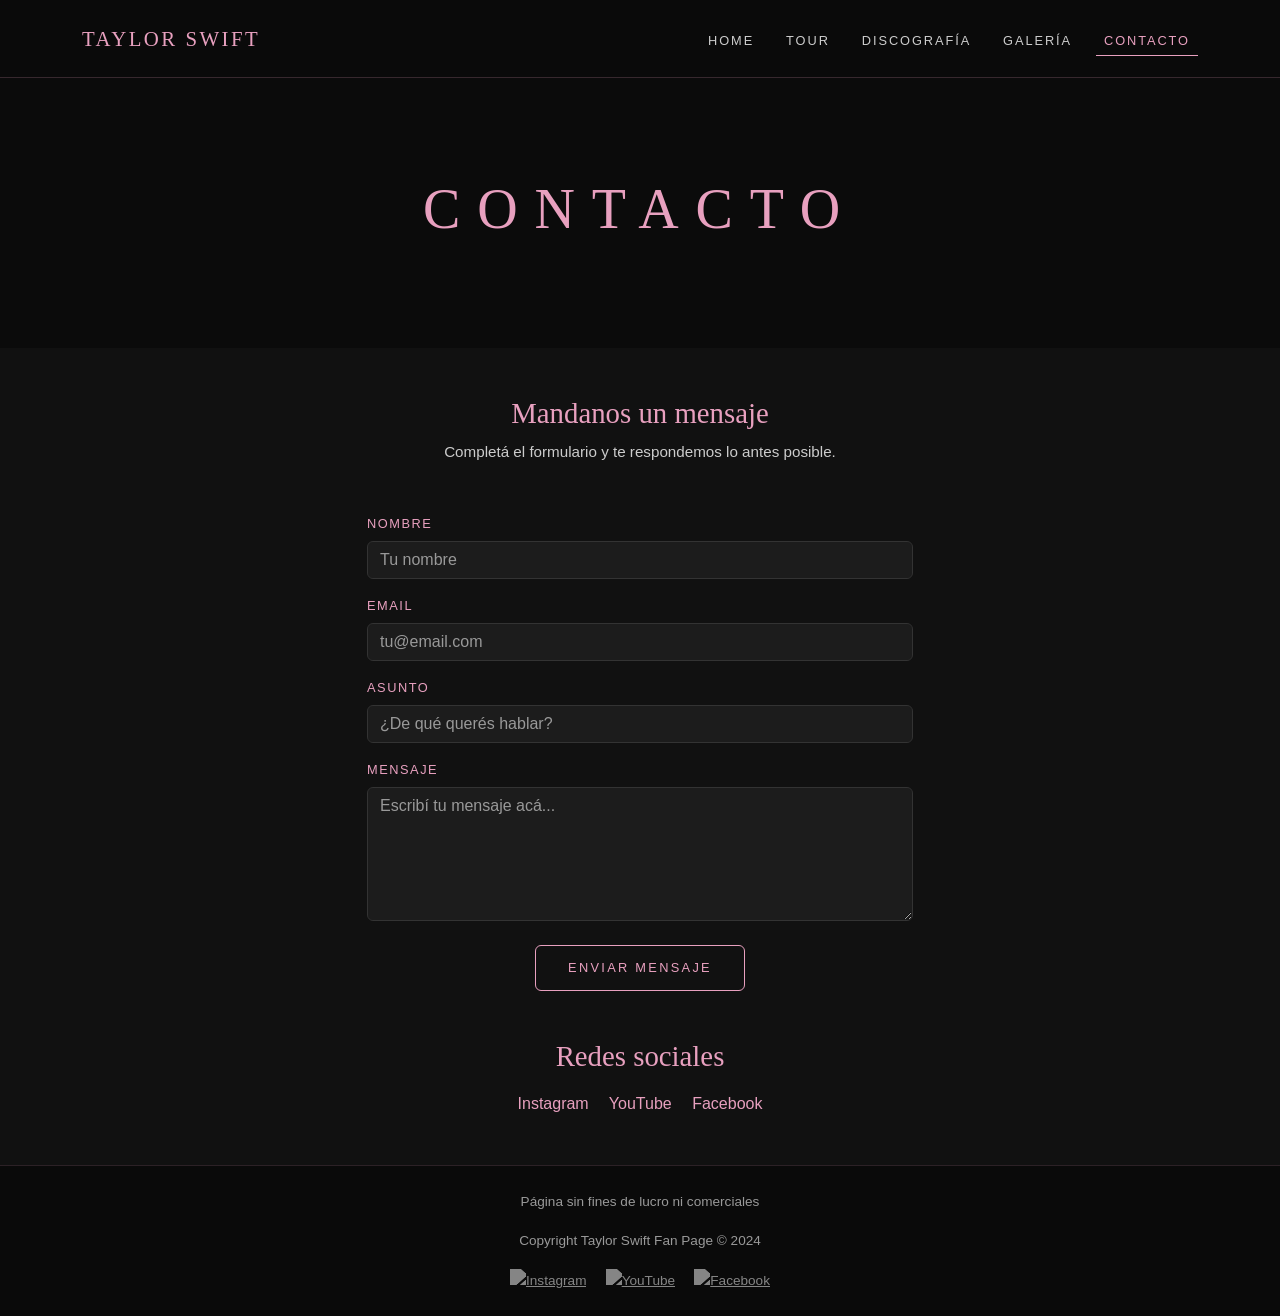
==== page/contacto.html @ 0dcefc40 "Agrega estructura base HTML de las 5 páginas" ====
<!DOCTYPE html>
<html lang="es">

<head>
  <meta charset="UTF-8">
  <meta name="viewport" content="width=device-width, initial-scale=1, shrink-to-fit=no">
  <meta name="description" content="Contacto - Taylor Swift Fan Page Argentina.">
  <meta name="keywords" content="taylor swift contacto, fan page, swiftie argentina">
  <meta name="author" content="Taylor Swift Fan Page">
  <title>Taylor Swift - CONTACTO</title>

  <link href="https://cdn.jsdelivr.net/npm/bootstrap@5.3.3/dist/css/bootstrap.min.css" rel="stylesheet">
  <link rel="stylesheet" href="../css/style.css">
</head>

<body>

  <!-- NAVBAR -->
  <nav class="navbar navbar-expand-lg ts-navbar">
    <div class="container">
      <a class="navbar-brand ts-brand" href="../index.html">TAYLOR SWIFT</a>
      <button class="navbar-toggler ts-toggler" type="button" data-bs-toggle="collapse" data-bs-target="#navMenu">
        <span class="navbar-toggler-icon"></span>
      </button>
      <div class="collapse navbar-collapse" id="navMenu">
        <ul class="navbar-nav ms-auto">
          <li class="nav-item"><a class="nav-link" href="../index.html">HOME</a></li>
          <li class="nav-item"><a class="nav-link" href="tour.html">TOUR</a></li>
          <li class="nav-item"><a class="nav-link" href="discografia.html">DISCOGRAFÍA</a></li>
          <li class="nav-item"><a class="nav-link" href="galeria.html">GALERÍA</a></li>
          <li class="nav-item"><a class="nav-link active" href="contacto.html">CONTACTO</a></li>
        </ul>
      </div>
    </div>
  </nav>

  <!-- ENCABEZADO DE PÁGINA -->
  <header class="ts-page-header text-center d-flex align-items-center justify-content-center">
    <div class="ts-page-header-overlay"></div>
    <h1 class="ts-page-title">CONTACTO</h1>
  </header>

  <!-- CONTENIDO -->
  <main>
    <section class="py-5">
      <div class="container">
        <div class="row justify-content-center">
          <div class="col-12 col-md-8 col-lg-6">

            <h2 class="ts-section-title text-center mb-2">Mandanos un mensaje</h2>
            <p class="text-center ts-subtitle mb-5">Completá el formulario y te respondemos lo antes posible.</p>

            <form>
              <div class="mb-3">
                <label for="nombre" class="ts-label">Nombre</label>
                <input type="text" class="form-control ts-input" id="nombre" placeholder="Tu nombre">
              </div>
              <div class="mb-3">
                <label for="email" class="ts-label">Email</label>
                <input type="email" class="form-control ts-input" id="email" placeholder="tu@email.com">
              </div>
              <div class="mb-3">
                <label for="asunto" class="ts-label">Asunto</label>
                <input type="text" class="form-control ts-input" id="asunto" placeholder="¿De qué querés hablar?">
              </div>
              <div class="mb-4">
                <label for="mensaje" class="ts-label">Mensaje</label>
                <textarea class="form-control ts-input" id="mensaje" rows="5" placeholder="Escribí tu mensaje acá..."></textarea>
              </div>
              <div class="text-center">
                <button type="submit" class="ts-btn">Enviar Mensaje</button>
              </div>
            </form>

            <div class="text-center mt-5">
              <h3 class="ts-section-title mb-3">Redes sociales</h3>
              <a href="https://www.instagram.com/taylorswift/" target="_blank" rel="noopener" class="ts-link me-3">Instagram</a>
              <a href="https://www.youtube.com/taylorswift" target="_blank" rel="noopener" class="ts-link me-3">YouTube</a>
              <a href="https://www.facebook.com/TaylorSwift/" target="_blank" rel="noopener" class="ts-link">Facebook</a>
            </div>

          </div>
        </div>
      </div>
    </section>
  </main>

  <!-- FOOTER -->
  <footer class="ts-footer text-center py-4">
    <p>Página sin fines de lucro ni comerciales</p>
    <p>Copyright Taylor Swift Fan Page &copy; 2024</p>
    <div class="ts-footer-icons mt-3">
      <a href="https://www.instagram.com/taylorswift/" target="_blank" rel="noopener">
        <img src="../img/icons/instagram.png" alt="Instagram">
      </a>
      <a href="https://www.youtube.com/taylorswift" target="_blank" rel="noopener">
        <img src="../img/icons/youtube.png" alt="YouTube">
      </a>
      <a href="https://www.facebook.com/TaylorSwift/" target="_blank" rel="noopener">
        <img src="../img/icons/facebook.png" alt="Facebook">
      </a>
    </div>
  </footer>

  <script src="https://cdn.jsdelivr.net/npm/bootstrap@5.3.3/dist/js/bootstrap.bundle.min.js"></script>
</body>

</html>
---- css/style.css ----
/* =============================================
   TAYLOR SWIFT FAN PAGE - style.css
   Parte 1: Variables, base y navbar
   ============================================= */

/* --- Variables --- */
:root {
  --color-bg: #111111;
  --color-bg-card: #1c1c1c;
  --color-rosa: #e8a0bf;
  --color-rosa-hover: #f0c0d5;
  --color-blanco: #f5f0f0;
  --color-gris: #999999;
  --color-gris-claro: #cccccc;
  --fuente-titulo: 'Georgia', serif;
  --fuente-cuerpo: 'Arial', sans-serif;
  --transicion: 0.3s ease;
  --radio: 6px;
}

/* --- Reset y base --- */
* {
  margin: 0;
  padding: 0;
  box-sizing: border-box;
}

body {
  background-color: var(--color-bg);
  color: var(--color-blanco);
  font-family: var(--fuente-cuerpo);
  line-height: 1.7;
}

img {
  max-width: 100%;
}

/* =============================================
   NAVBAR - sobreescribe Bootstrap
   ============================================= */
.ts-navbar {
  background-color: #0a0a0a !important;
  border-bottom: 1px solid rgba(232, 160, 191, 0.2);
  padding: 1rem 0;
  position: sticky;
  top: 0;
  z-index: 100;
}

.ts-brand {
  font-family: var(--fuente-titulo);
  font-size: 1.3rem;
  letter-spacing: 0.12em;
  color: var(--color-rosa) !important;
  transition: color var(--transicion);
}

.ts-brand:hover {
  color: var(--color-rosa-hover) !important;
}

.ts-navbar .nav-link {
  color: var(--color-gris-claro) !important;
  font-size: 0.8rem;
  letter-spacing: 0.15em;
  margin-left: 1rem;
  padding-bottom: 4px;
  position: relative;
  transition: color var(--transicion);
}

/* Linea animada debajo del link */
.ts-navbar .nav-link::after {
  content: '';
  position: absolute;
  bottom: 0;
  left: 0;
  width: 0;
  height: 1px;
  background-color: var(--color-rosa);
  transition: width var(--transicion);
}

.ts-navbar .nav-link:hover,
.ts-navbar .nav-link.active {
  color: var(--color-rosa) !important;
}

.ts-navbar .nav-link:hover::after,
.ts-navbar .nav-link.active::after {
  width: 100%;
}

/* Boton hamburguesa mobile */
.ts-toggler {
  border-color: var(--color-rosa) !important;
  filter: invert(1);
}

/* =============================================
   HERO - solo index
   ============================================= */
.ts-hero {
  position: relative;
  height: 92vh;
  min-height: 500px;
  /* Reemplazá con tu imagen de fondo */
  background-image: url('../img/hero_bg.jpg');
  background-size: cover;
  background-position: center top;
  background-attachment: fixed;
}

.ts-hero-overlay {
  position: absolute;
  inset: 0;
  background: linear-gradient(
    to bottom,
    rgba(10, 10, 10, 0.3) 0%,
    rgba(10, 10, 10, 0.65) 60%,
    rgba(10, 10, 10, 1) 100%
  );
}

.ts-hero-content {
  position: relative;
  z-index: 1;
  animation: fadeInUp 1s ease forwards;
}

.ts-hero-title {
  font-family: var(--fuente-titulo);
  font-size: clamp(3rem, 9vw, 7rem);
  letter-spacing: 0.2em;
  color: var(--color-blanco);
  text-shadow: 0 2px 30px rgba(0,0,0,0.6);
}

.ts-hero-sub {
  font-size: 1rem;
  letter-spacing: 0.25em;
  color: var(--color-rosa);
  margin-top: 0.8rem;
  text-transform: uppercase;
}

/* =============================================
   ENCABEZADO DE PÁGINA SECUNDARIA
   ============================================= */
.ts-page-header {
  position: relative;
  height: 30vh;
  min-height: 200px;
  background-image: url('../img/hero_bg.jpg');
  background-size: cover;
  background-position: center 35%;
}

/* Para páginas dentro de /page/ la ruta cambia */
.ts-page-header {
  background-image: url('../../img/hero_bg.jpg');
}

.ts-page-header-overlay {
  position: absolute;
  inset: 0;
  background: rgba(10, 10, 10, 0.75);
}

.ts-page-title {
  position: relative;
  z-index: 1;
  font-family: var(--fuente-titulo);
  font-size: clamp(2rem, 5vw, 3.5rem);
  letter-spacing: 0.3em;
  color: var(--color-rosa);
}

/* =============================================
   TEXTOS Y TIPOGRAFÍA
   ============================================= */
.ts-section-title {
  font-family: var(--fuente-titulo);
  font-size: 1.8rem;
  color: var(--color-rosa);
  margin-bottom: 1.2rem;
}

.ts-subtitle {
  color: var(--color-gris-claro);
  font-size: 0.95rem;
}

/* =============================================
   BOTONES
   ============================================= */
.ts-btn {
  display: inline-block;
  padding: 0.7rem 2rem;
  border: 1px solid var(--color-rosa);
  color: var(--color-rosa);
  font-size: 0.8rem;
  letter-spacing: 0.18em;
  text-transform: uppercase;
  text-decoration: none;
  background: transparent;
  border-radius: var(--radio);
  transition: background var(--transicion), color var(--transicion);
  cursor: pointer;
}

.ts-btn:hover {
  background: var(--color-rosa);
  color: #111111;
  text-decoration: none;
}

.ts-btn-spotify {
  display: inline-block;
  padding: 0.7rem 2rem;
  background-color: #1DB954;
  color: white;
  font-size: 0.9rem;
  letter-spacing: 0.1em;
  text-decoration: none;
  border-radius: 50px;
  transition: background var(--transicion), transform var(--transicion);
}

.ts-btn-spotify:hover {
  background-color: #17a349;
  color: white;
  transform: scale(1.05);
  text-decoration: none;
}

/* =============================================
   BIO - HOME
   ============================================= */
.ts-bio {
  background-color: var(--color-bg);
}

.ts-bio-img {
  border-radius: var(--radio);
  box-shadow: 0 15px 50px rgba(0,0,0,0.5);
  transition: transform var(--transicion);
}

.ts-bio-img:hover {
  transform: scale(1.02);
}

/* =============================================
   TOUR - NUEVO DISEÑO (foto + filas)
   ============================================= */

/* Foto de fondo tipo Ed Sheeran */
.tour-hero {
  position: relative;
  width: 100%;
  height: 380px;
  overflow: hidden;
  background-color: #000;
}

.tour-hero-img {
  width: 100%;
  height: 100%;
  object-fit: cover;
  object-position: center top;
  opacity: 0.7;
}

.tour-hero-overlay {
  position: absolute;
  inset: 0;
  background: linear-gradient(to bottom, transparent 40%, #111111 100%);
  z-index: 1;
}

/* Filas de fechas */
.tour-fechas {
  background-color: var(--color-bg);
}

.tour-fila {
  display: flex;
  align-items: center;
  justify-content: space-between;
  padding: 1.2rem 0;
  border-bottom: 1px solid #2a2a2a;
  transition: background var(--transicion);
}

.tour-fila:hover {
  background-color: #1a1a1a;
  padding-left: 1rem;
  padding-right: 1rem;
}

.tour-ciudad {
  font-size: 1.1rem;
  color: var(--color-blanco);
  flex: 1;
}

.tour-ciudad small {
  display: block;
  font-size: 0.8rem;
  color: var(--color-gris);
  margin-top: 2px;
}

.tour-fecha {
  font-size: 1rem;
  color: var(--color-rosa);
  font-weight: bold;
  letter-spacing: 0.1em;
  min-width: 80px;
  text-align: center;
}

.ts-btn-ticket {
  display: inline-block;
  padding: 0.5rem 1.5rem;
  background-color: var(--color-rosa);
  color: #111;
  font-size: 0.8rem;
  font-weight: bold;
  letter-spacing: 0.15em;
  text-decoration: none;
  border-radius: var(--radio);
  transition: background var(--transicion), transform var(--transicion);
  min-width: 100px;
  text-align: center;
}

.ts-btn-ticket:hover {
  background-color: var(--color-rosa-hover);
  color: #111;
  transform: scale(1.05);
  text-decoration: none;
}

/* Responsive tour */
@media (max-width: 576px) {
  .tour-hero {
    height: 220px;
  }

  .tour-fila {
    flex-wrap: wrap;
    gap: 0.5rem;
  }

  .tour-ciudad {
    flex: 1 1 100%;
  }

  .tour-fecha {
    min-width: auto;
    text-align: left;
  }
}

/* =============================================
   TABLA - TOUR (viejo, no se usa)
   ============================================= */
.ts-table {
  color: var(--color-gris-claro) !important;
  border-color: #333 !important;
}

.ts-table thead tr {
  background-color: var(--color-rosa) !important;
  color: #111 !important;
}

.ts-table thead th {
  color: #111 !important;
  border: none !important;
  font-size: 0.85rem;
  letter-spacing: 0.1em;
}

.ts-table tbody tr {
  border-color: #2a2a2a !important;
  transition: background var(--transicion);
}

.ts-table tbody tr:hover {
  background-color: #1c1c1c !important;
}

.ts-table td {
  color: var(--color-gris-claro) !important;
  border-color: #2a2a2a !important;
  vertical-align: middle;
}

.ts-link {
  color: var(--color-rosa);
  text-decoration: none;
  transition: color var(--transicion);
}

.ts-link:hover {
  color: var(--color-rosa-hover);
  text-decoration: underline;
}

/* =============================================
   DISCOGRAFÍA
   ============================================= */
.ts-album-row {
  background-color: var(--color-bg-card);
  border-radius: var(--radio);
  padding: 1.5rem;
  border: 1px solid #2a2a2a;
  transition: border-color var(--transicion);
}

.ts-album-row:hover {
  border-color: rgba(232, 160, 191, 0.3);
}

.ts-album-title {
  font-family: var(--fuente-titulo);
  font-size: 1.4rem;
  color: var(--color-blanco);
  margin-bottom: 0.5rem;
}

.ts-album-year {
  font-size: 1rem;
  color: var(--color-rosa);
  font-style: italic;
}

.ts-album-desc {
  color: var(--color-gris-claro);
  font-size: 0.9rem;
}

/* =============================================
   GALERÍA
   ============================================= */
.ts-gallery-item {
  overflow: hidden;
  border-radius: var(--radio);
  aspect-ratio: 1;
  border: 2px solid #2a2a2a;
  transition: border-color var(--transicion);
}

.ts-gallery-item img {
  width: 100%;
  height: 100%;
  object-fit: cover;
  transition: transform 0.5s ease, filter var(--transicion);
  filter: brightness(0.85);
}

.ts-gallery-item:hover {
  border-color: var(--color-rosa);
}

.ts-gallery-item:hover img {
  transform: scale(1.07);
  filter: brightness(1);
}

/* =============================================
   FORMULARIO - CONTACTO
   ============================================= */
.ts-label {
  font-size: 0.8rem;
  letter-spacing: 0.12em;
  text-transform: uppercase;
  color: var(--color-rosa);
  margin-bottom: 0.4rem;
  display: block;
}

/* Sobreescribe Bootstrap en inputs */
.ts-input {
  background-color: var(--color-bg-card) !important;
  border: 1px solid #333 !important;
  color: var(--color-blanco) !important;
  border-radius: var(--radio) !important;
}

.ts-input:focus {
  border-color: var(--color-rosa) !important;
  box-shadow: 0 0 0 0.2rem rgba(232, 160, 191, 0.15) !important;
  background-color: var(--color-bg-card) !important;
  color: var(--color-blanco) !important;
}

.ts-input::placeholder {
  color: var(--color-gris) !important;
}

/* =============================================
   FOOTER
   ============================================= */
.ts-footer {
  background-color: #0a0a0a;
  border-top: 1px solid rgba(232, 160, 191, 0.15);
  color: var(--color-gris);
  font-size: 0.85rem;
}

.ts-footer-icons {
  display: flex;
  justify-content: center;
  gap: 1.2rem;
}

.ts-footer-icons img {
  width: 26px;
  height: 26px;
  opacity: 0.5;
  filter: brightness(0) invert(1);
  transition: opacity var(--transicion), transform var(--transicion);
}

.ts-footer-icons a:hover img {
  opacity: 1;
  transform: scale(1.2);
}

/* =============================================
   ANIMACIONES
   ============================================= */
@keyframes fadeInUp {
  from {
    opacity: 0;
    transform: translateY(30px);
  }
  to {
    opacity: 1;
    transform: translateY(0);
  }
}

/* =============================================
   RESPONSIVE
   ============================================= */

/* Tablet */
@media (max-width: 768px) {
  .ts-hero {
    background-attachment: scroll;
  }

  .ts-album-row {
    padding: 1rem;
  }
}

/* Mobile */
@media (max-width: 576px) {
  .ts-hero-title {
    font-size: 2.5rem;
  }

  .ts-page-title {
    font-size: 2rem;
    letter-spacing: 0.15em;
  }

  .ts-navbar .nav-link {
    margin-left: 0;
    padding: 0.4rem 0;
  }

  .ts-btn {
    width: 100%;
    text-align: center;
  }

  .ts-table th,
  .ts-table td {
    font-size: 0.8rem;
  }
}
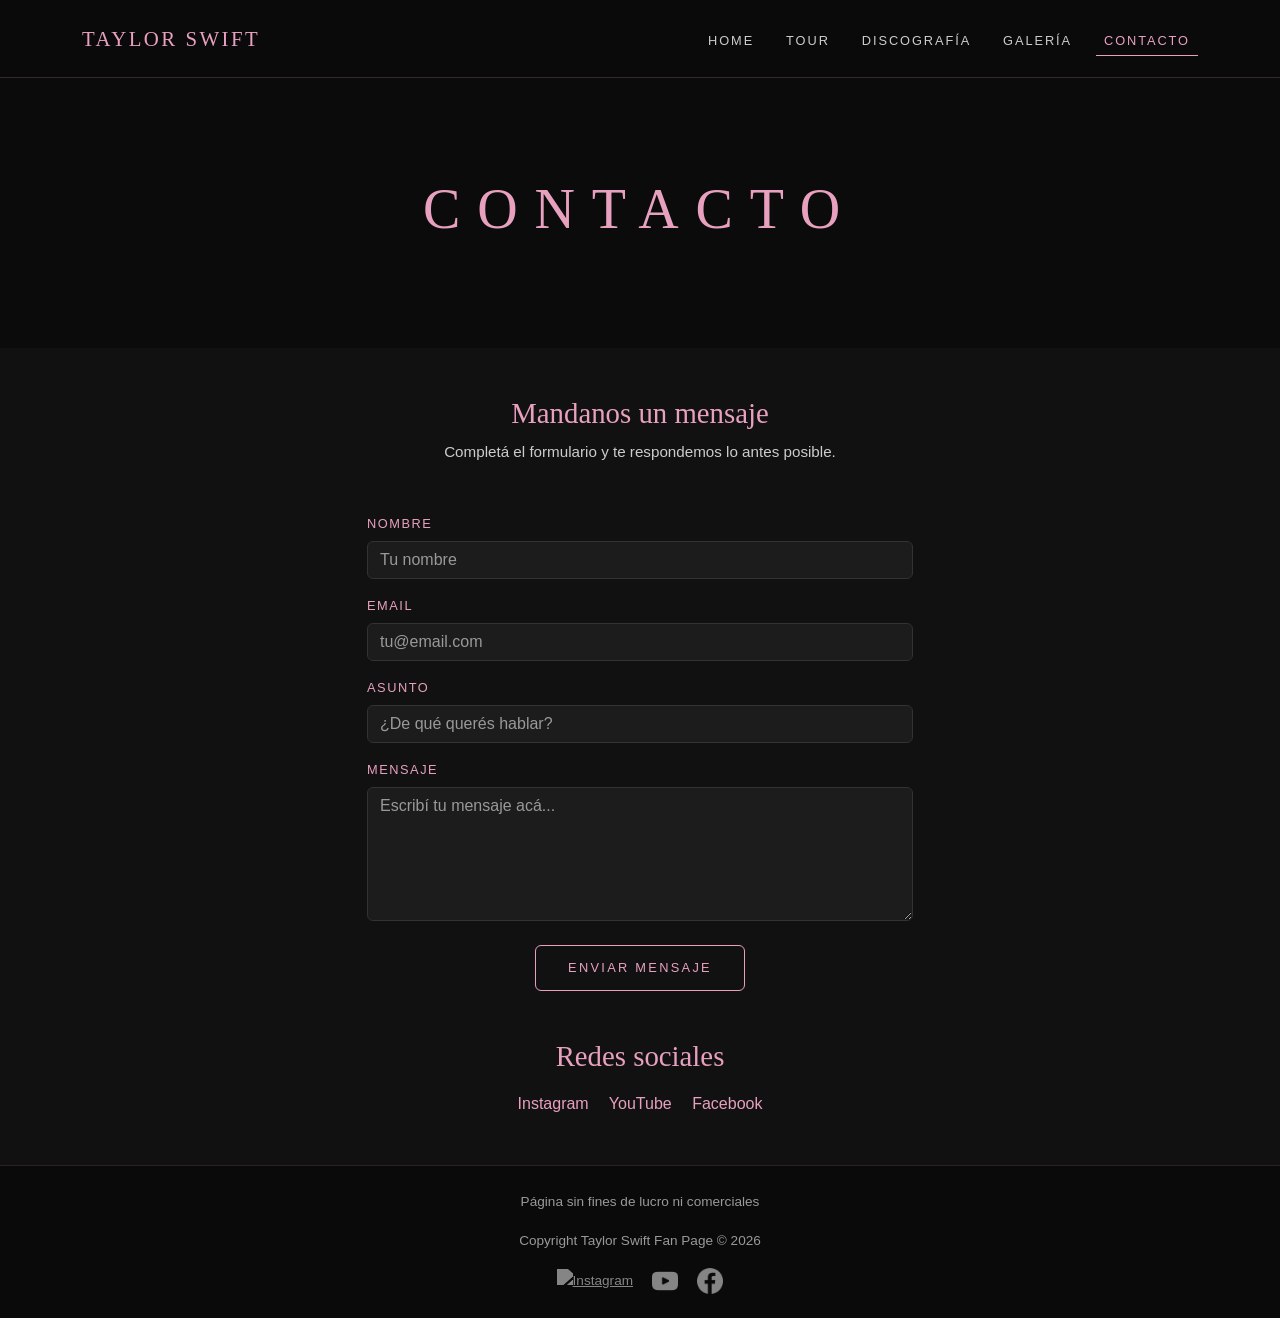
==== commit 22d85d24: "Galería de imágenes e iconos de redes sociales" ====
--- a/page/contacto.html
+++ b/page/contacto.html
@@ -88,16 +88,16 @@
   <!-- FOOTER -->
   <footer class="ts-footer text-center py-4">
     <p>Página sin fines de lucro ni comerciales</p>
-    <p>Copyright Taylor Swift Fan Page &copy; 2024</p>
+    <p>Copyright Taylor Swift Fan Page &copy; 2026</p>
     <div class="ts-footer-icons mt-3">
       <a href="https://www.instagram.com/taylorswift/" target="_blank" rel="noopener">
         <img src="../img/icons/instagram.png" alt="Instagram">
       </a>
       <a href="https://www.youtube.com/taylorswift" target="_blank" rel="noopener">
-        <img src="../img/icons/youtube.png" alt="YouTube">
+        <img src="../img/icons/Ytube.png" alt="YouTube">
       </a>
       <a href="https://www.facebook.com/TaylorSwift/" target="_blank" rel="noopener">
-        <img src="../img/icons/facebook.png" alt="Facebook">
+        <img src="../img/icons/Fb.png" alt="Facebook">
       </a>
     </div>
   </footer>
